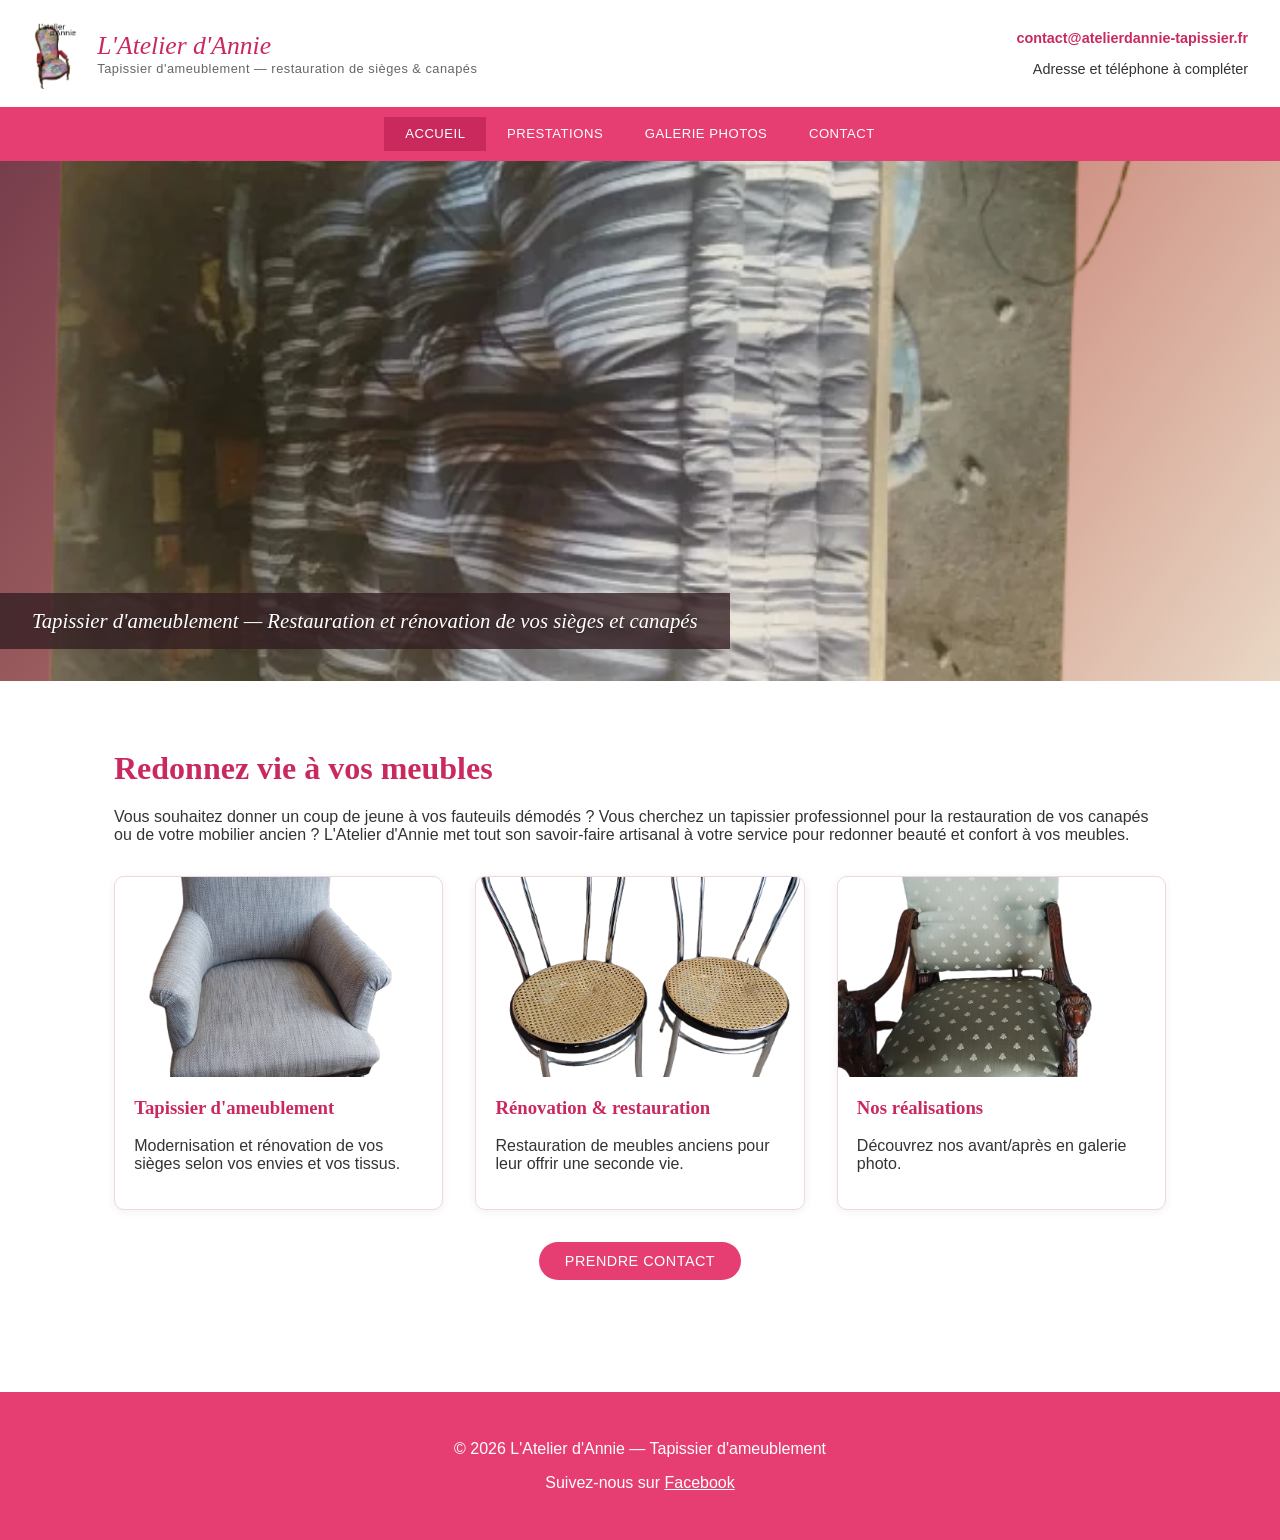
==== index.html @ 24e5b538 "Accueil : bouton Prendre contact (suppression devis gratuit)" ====
<!DOCTYPE html>
<html lang="fr">
<head>
  <meta charset="UTF-8">
  <meta name="viewport" content="width=device-width, initial-scale=1.0">
  <title>Atelier Annie | Tapissier d’ameublement en Auvergne-Rhône-Alpes</title>
  <meta name="description" content="Restauration artisanale de fauteuils, sièges et canapés par l’Atelier Annie. Découvrez les réalisations de tapisserie d’ameublement.">
  <link rel="canonical" href="https://www.example.fr/">
  <meta property="og:type" content="website">
  <meta property="og:locale" content="fr_FR">
  <meta property="og:site_name" content="L’Atelier d’Annie">
  <meta property="og:title" content="Atelier Annie | Tapissier d’ameublement en Auvergne-Rhône-Alpes">
  <meta property="og:description" content="Restauration artisanale de fauteuils, sièges et canapés par l’Atelier Annie. Découvrez les réalisations de tapisserie d’ameublement.">
  <meta property="og:url" content="https://www.example.fr/">
  <meta property="og:image" content="https://www.example.fr/assets/IMG_00.png">
  <meta name="twitter:card" content="summary_large_image">
  <meta name="twitter:title" content="Atelier Annie | Tapissier d’ameublement en Auvergne-Rhône-Alpes">
  <meta name="twitter:description" content="Restauration artisanale de fauteuils, sièges et canapés par l’Atelier Annie. Découvrez les réalisations de tapisserie d’ameublement.">
  <meta name="twitter:image" content="https://www.example.fr/assets/IMG_00.png">
  <link rel="icon" href="/favicon.svg" type="image/svg+xml">
  <link rel="icon" href="/favicon.ico" sizes="any">
  <link rel="apple-touch-icon" href="/apple-touch-icon.png">
  <link rel="stylesheet" href="css/style.css?v=2">
  <script type="application/ld+json">{"@context":"https://schema.org","@type":"Upholsterer","name":"L’Atelier d’Annie","description":"Atelier de tapisserie d’ameublement et restauration de sièges.","url":"https://www.example.fr","address":{"@type":"PostalAddress","streetAddress":"À compléter","addressLocality":"À compléter","postalCode":"À compléter","addressRegion":"À compléter","addressCountry":"FR"},"telephone":"À compléter"}</script>
</head>
<body>
  <header>
    <div class="topbar">
      <div class="logo">
        <img src="assets/logo.png" alt="Logo L'Atelier d'Annie">
        <div>
          <span class="logo-text">L'Atelier d'Annie</span><br>
          <span class="logo-sub">Tapissier d'ameublement — restauration de sièges &amp; canapés</span>
        </div>
      </div>
      <div class="contact-info">
        <p><a href="mailto:contact@atelierdannie-tapissier.fr">contact@atelierdannie-tapissier.fr</a></p>
        <p>Adresse et téléphone à compléter</p>
      </div>
    </div>
    <nav class="main-nav">
      <ul>
        <li><a href="index.html" class="active">Accueil</a></li>
        <li><a href="prestations.html">Prestations</a></li>
        <li><a href="galerie.html">Galerie photos</a></li>
        <li><a href="contact.html">Contact</a></li>
      </ul>
    </nav>
  </header>

  <section class="hero">
    <img src="assets/img/galerie/fauteuil-voltaire-fleuri.webp" alt="Fauteuil Voltaire restauré, tissu fleuri multicolore et accoudoirs rouges" width="577" height="433">
    <div class="hero-banner">
      Tapissier d'ameublement — Restauration et rénovation de vos sièges et canapés
    </div>
  </section>

  <main>
    <h1>Redonnez vie à vos meubles</h1>
    <p>Vous souhaitez donner un coup de jeune à vos fauteuils démodés ? Vous cherchez un
    tapissier professionnel pour la restauration de vos canapés ou de votre mobilier ancien ?
    L'Atelier d'Annie met tout son savoir-faire artisanal à votre service pour redonner
    beauté et confort à vos meubles.</p>

    <div class="cards">
      <div class="card">
        <img src="assets/IMG_01.png" alt="Tapissier d'ameublement">
        <div class="card-body">
          <h3>Tapissier d'ameublement</h3>
          <p>Modernisation et rénovation de vos sièges selon vos envies et vos tissus.</p>
        </div>
      </div>
      <div class="card">
        <img src="assets/IMG_02.png" alt="Rénovation de meubles">
        <div class="card-body">
          <h3>Rénovation &amp; restauration</h3>
          <p>Restauration de meubles anciens pour leur offrir une seconde vie.</p>
        </div>
      </div>
      <div class="card">
        <img src="assets/IMG_03.png" alt="Galerie de réalisations">
        <div class="card-body">
          <h3>Nos réalisations</h3>
          <p>Découvrez nos avant/après en galerie photo.</p>
        </div>
      </div>
    </div>

    <p style="text-align:center;">
      <a class="btn" href="contact.html">Prendre contact</a>
    </p>
  </main>
  <footer>
    <p>&copy; 2026 L'Atelier d'Annie — Tapissier d'ameublement</p>
    <p>Suivez-nous sur <a href="#">Facebook</a></p>
  </footer>
  <script src="js/script.js"></script>
</body>
</html>
---- css/style.css ----
:root {
  --rose: #e63e73;
  --rose-dark: #c9295c;
  --rose-light: #fce4ec;
  --text: #333333;
}

* { box-sizing: border-box; }

body {
  margin: 0;
  font-family: 'Poppins', Arial, sans-serif;
  background: #ffffff;
  color: var(--text);
}

.topbar {
  display: flex;
  justify-content: space-between;
  align-items: center;
  padding: 1rem 2rem;
  flex-wrap: wrap;
  gap: 1rem;
}

.logo {
  display: flex;
  align-items: center;
  gap: 0.8rem;
}

.logo img { height: 70px; }

.logo-text {
  font-family: 'Playfair Display', serif;
  font-style: italic;
  font-size: 1.6rem;
  color: var(--rose-dark);
}

.logo-sub {
  font-size: 0.8rem;
  letter-spacing: 0.5px;
  color: #666;
  display: block;
}

.contact-info { text-align: right; font-size: 0.9rem; }
.contact-info a { color: var(--rose-dark); text-decoration: none; font-weight: 600; }

nav.main-nav { background: var(--rose); }

nav.main-nav ul {
  list-style: none;
  display: flex;
  flex-wrap: wrap;
  justify-content: center;
  margin: 0;
  padding: 0.6rem 0;
}

nav.main-nav ul li a {
  color: #ffffff;
  text-decoration: none;
  padding: 0.6rem 1.3rem;
  text-transform: uppercase;
  font-size: 0.82rem;
  letter-spacing: 0.5px;
  display: block;
  transition: background 0.2s ease;
}

nav.main-nav ul li a:hover,
nav.main-nav ul li a.active {
  background: var(--rose-dark);
}

.hero { position: relative; }

.hero img {
  width: 100%;
  display: block;
  max-height: 520px;
  object-fit: cover;
}

.hero-banner {
  position: absolute;
  bottom: 2rem;
  left: 0;
  background: rgba(50, 30, 34, 0.78);
  text-shadow: 0 1px 2px rgba(0,0,0,.25);
  color: #ffffff;
  padding: 1rem 2rem;
  font-family: 'Playfair Display', serif;
  font-style: italic;
  font-size: 1.3rem;
  max-width: 90%;
}

main {
  max-width: 1100px;
  margin: 0 auto;
  padding: 3rem 1.5rem;
}

h1, h2, h3 {
  color: var(--rose-dark);
  font-family: 'Playfair Display', serif;
}

.cards {
  display: grid;
  grid-template-columns: repeat(auto-fit, minmax(250px, 1fr));
  gap: 2rem;
  margin-top: 2rem;
}

.card {
  border: 1px solid #f0d7de;
  border-radius: 10px;
  overflow: hidden;
  box-shadow: 0 2px 10px rgba(0,0,0,0.06);
  background: #fff;
}

.card img { width: 100%; display: block; height: 200px; object-fit: cover; }
.card-body { padding: 1.2rem; }
.card-body h3 { margin-top: 0; }

.btn {
  display: inline-block;
  background: var(--rose);
  color: #fff;
  text-decoration: none;
  padding: 0.7rem 1.6rem;
  border-radius: 30px;
  font-size: 0.9rem;
  text-transform: uppercase;
  letter-spacing: 0.5px;
  margin-top: 1rem;
  transition: background 0.2s ease;
}

.btn:hover { background: var(--rose-dark); }

.gallery-grid {
  display: grid;
  grid-template-columns: repeat(auto-fit, minmax(220px, 1fr));
  gap: 1.2rem;
}

.gallery-grid img {
  width: 100%;
  border-radius: 8px;
  display: block;
  box-shadow: 0 2px 8px rgba(0,0,0,0.08);
}

.contact-block {
  display: grid;
  grid-template-columns: repeat(auto-fit, minmax(260px, 1fr));
  gap: 2rem;
  margin-top: 2rem;
}

.contact-form input,
.contact-form textarea {
  width: 100%;
  padding: 0.7rem;
  margin-bottom: 1rem;
  border: 1px solid #e0b6c4;
  border-radius: 6px;
  font-family: inherit;
}

.contact-form button { border: none; cursor: pointer; }
.contact-details p { margin: 0.4rem 0; }

footer {
  background: var(--rose);
  color: #ffffff;
  padding: 2rem;
  text-align: center;
  margin-top: 3rem;
}

footer a { color: #ffffff; text-decoration: underline; }

@media (max-width: 768px) {
  nav.main-nav ul { flex-direction: column; text-align: center; }
  .topbar { flex-direction: column; text-align: center; }
  .contact-info { text-align: center; }
}

/* Gallery: consistent crop and caption rhythm */
.gallery-grid figure { margin: 0; overflow: hidden; border-radius: 8px; background: #fff; box-shadow: 0 2px 8px rgba(0,0,0,.08); }
.gallery-grid img { width: 100%; height: 300px; object-fit: contain; display: block; background: #faf7f5; }
.gallery-grid figcaption { padding: .75rem .9rem; font-size: .9rem; }
.hero { min-height: 300px; overflow: hidden; background: linear-gradient(125deg,#773d4b,#c98577 58%,#ead7c5); }
.hero img { height: min(52vw,520px); min-height: 300px; object-fit: cover; object-position: center 42%; }
@media (max-width: 600px) { .hero-banner { bottom: 1rem; padding: .8rem 1rem; font-size: 1.05rem; } .gallery-grid img { height: 240px; } }
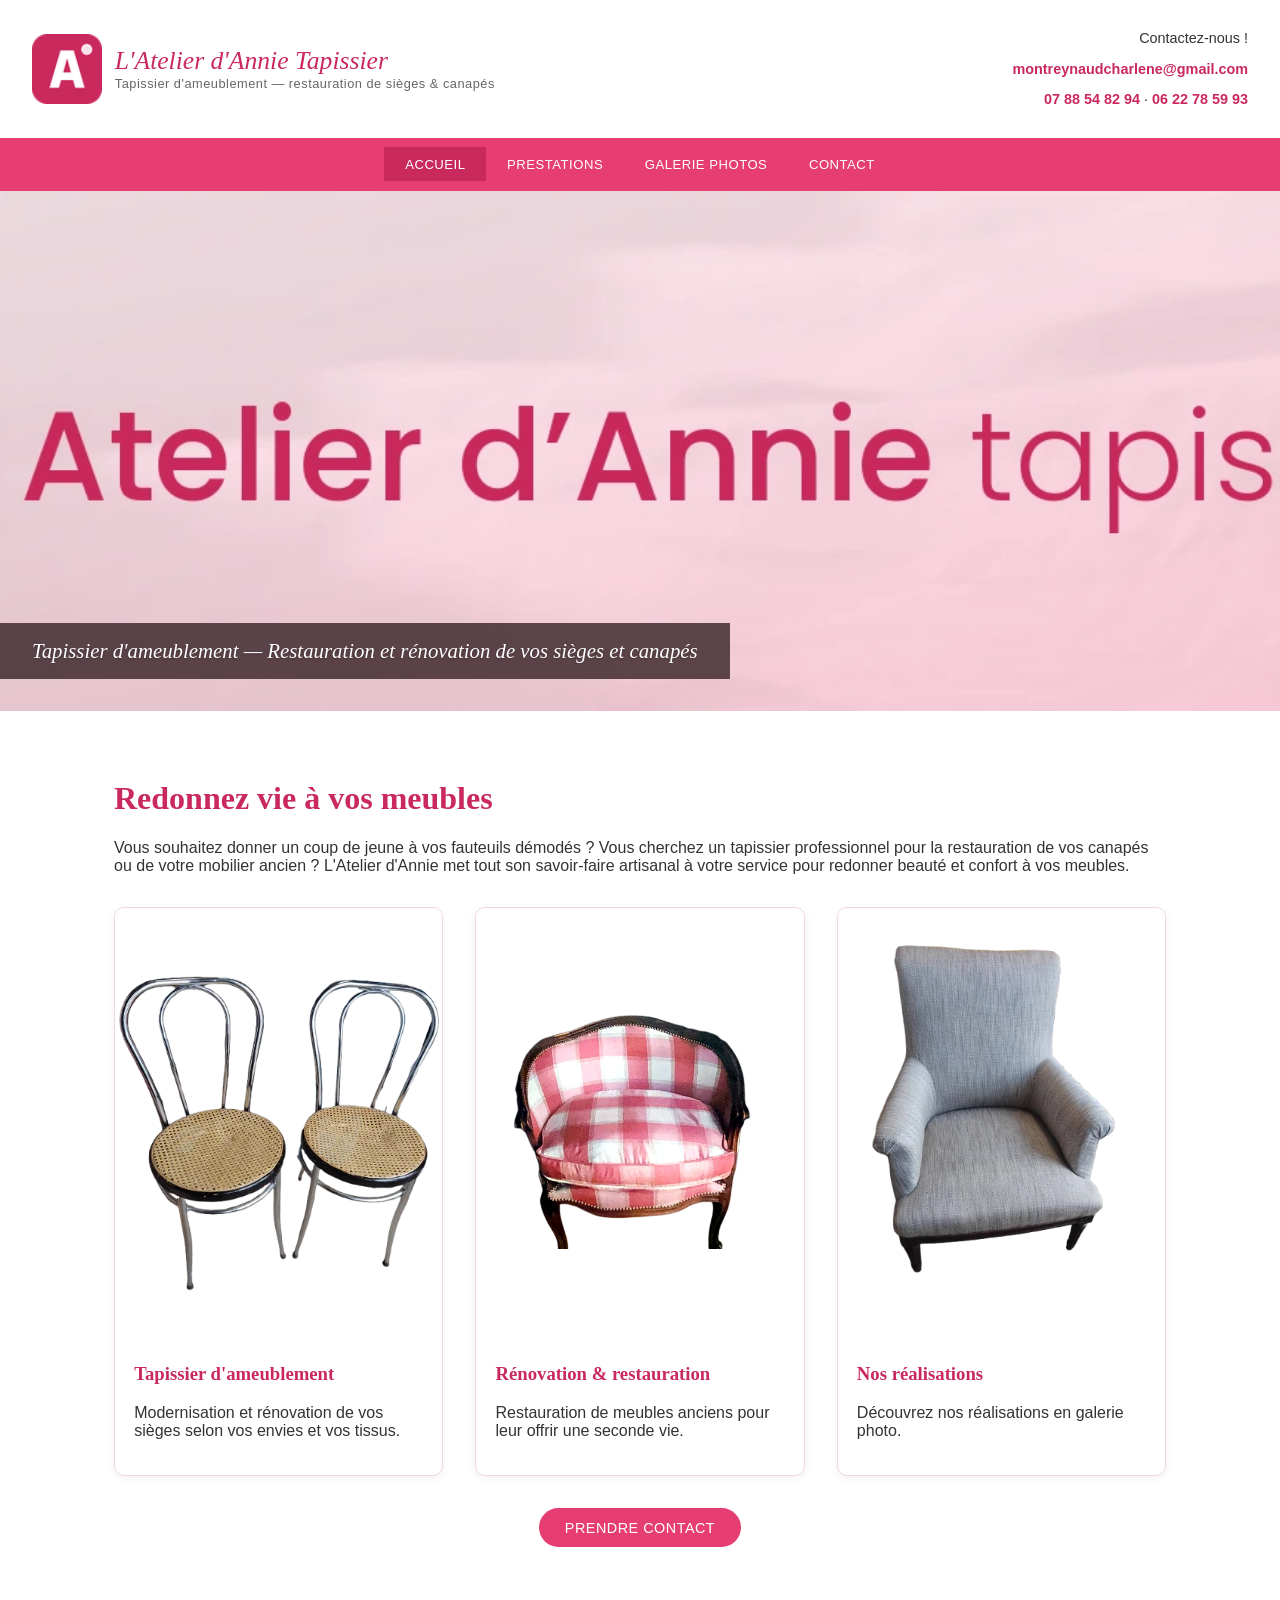
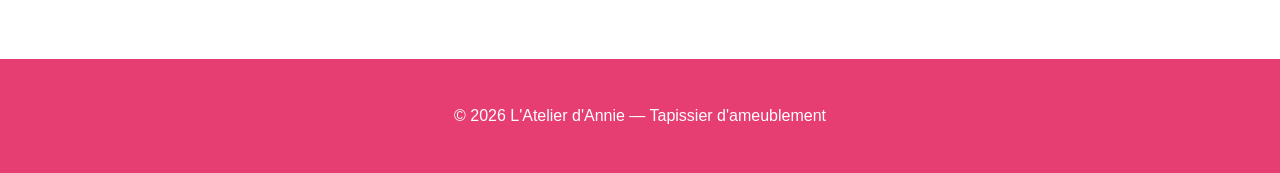
==== commit 0a5affed: "finish" ====
--- a/index.html
+++ b/index.html
@@ -8,7 +8,7 @@
   <link rel="canonical" href="https://www.example.fr/">
   <meta property="og:type" content="website">
   <meta property="og:locale" content="fr_FR">
-  <meta property="og:site_name" content="L’Atelier d’Annie">
+  <meta property="og:site_name" content="L’Atelier d’Annie Tapissier">
   <meta property="og:title" content="Atelier Annie | Tapissier d’ameublement en Auvergne-Rhône-Alpes">
   <meta property="og:description" content="Restauration artisanale de fauteuils, sièges et canapés par l’Atelier Annie. Découvrez les réalisations de tapisserie d’ameublement.">
   <meta property="og:url" content="https://www.example.fr/">
@@ -18,24 +18,24 @@
   <meta name="twitter:description" content="Restauration artisanale de fauteuils, sièges et canapés par l’Atelier Annie. Découvrez les réalisations de tapisserie d’ameublement.">
   <meta name="twitter:image" content="https://www.example.fr/assets/IMG_00.png">
   <link rel="icon" href="/favicon.svg" type="image/svg+xml">
-  <link rel="icon" href="/favicon.ico" sizes="any">
   <link rel="apple-touch-icon" href="/apple-touch-icon.png">
-  <link rel="stylesheet" href="css/style.css?v=2">
+  <link rel="stylesheet" href="css/style.css">
   <script type="application/ld+json">{"@context":"https://schema.org","@type":"Upholsterer","name":"L’Atelier d’Annie","description":"Atelier de tapisserie d’ameublement et restauration de sièges.","url":"https://www.example.fr","address":{"@type":"PostalAddress","streetAddress":"À compléter","addressLocality":"À compléter","postalCode":"À compléter","addressRegion":"À compléter","addressCountry":"FR"},"telephone":"À compléter"}</script>
 </head>
 <body>
   <header>
     <div class="topbar">
       <div class="logo">
-        <img src="assets/logo.png" alt="Logo L'Atelier d'Annie">
+        <img src="assets/logo-64.png" alt="Logo L'Atelier d'Annie">
         <div>
-          <span class="logo-text">L'Atelier d'Annie</span><br>
+          <span class="logo-text">L'Atelier d'Annie Tapissier</span><br>
           <span class="logo-sub">Tapissier d'ameublement — restauration de sièges &amp; canapés</span>
         </div>
       </div>
       <div class="contact-info">
-        <p><a href="mailto:contact@atelierdannie-tapissier.fr">contact@atelierdannie-tapissier.fr</a></p>
-        <p>Adresse et téléphone à compléter</p>
+				<p>Contactez-nous !</p>
+        <p><a href="mailto:montreynaudcharlene@gmail.com">montreynaudcharlene@gmail.com</a></p>
+        <p><a href="tel:+33788548294">07 88 54 82 94</a> · <a href="tel:+33622785993">06 22 78 59 93</a></p>
       </div>
     </div>
     <nav class="main-nav">
@@ -49,7 +49,7 @@
   </header>
 
   <section class="hero">
-    <img src="assets/img/galerie/fauteuil-voltaire-fleuri.webp" alt="Fauteuil Voltaire restauré, tissu fleuri multicolore et accoudoirs rouges" width="577" height="433">
+    <img src="assets/img/galerie/banniere-atelier-annie-tapissier.webp" alt="Fauteuil Voltaire restauré, tissu fleuri multicolore et accoudoirs rouges" width="577" height="433">
     <div class="hero-banner">
       Tapissier d'ameublement — Restauration et rénovation de vos sièges et canapés
     </div>
@@ -64,24 +64,24 @@
 
     <div class="cards">
       <div class="card">
-        <img src="assets/IMG_01.png" alt="Tapissier d'ameublement">
+        <img src="assets/img/galerie/chaises-metal-assise-cannee.webp" alt="Tapissier d'ameublement">
         <div class="card-body">
           <h3>Tapissier d'ameublement</h3>
           <p>Modernisation et rénovation de vos sièges selon vos envies et vos tissus.</p>
         </div>
       </div>
       <div class="card">
-        <img src="assets/IMG_02.png" alt="Rénovation de meubles">
+        <img src="assets/img/galerie/fauteuil.webp" alt="Rénovation de meubles">
         <div class="card-body">
           <h3>Rénovation &amp; restauration</h3>
           <p>Restauration de meubles anciens pour leur offrir une seconde vie.</p>
         </div>
       </div>
       <div class="card">
-        <img src="assets/IMG_03.png" alt="Galerie de réalisations">
+        <img src="assets/img/galerie/fauteuil-crapaud-gris-chine.webp" alt="Galerie de réalisations">
         <div class="card-body">
           <h3>Nos réalisations</h3>
-          <p>Découvrez nos avant/après en galerie photo.</p>
+          <p>Découvrez nos réalisations en galerie photo.</p>
         </div>
       </div>
     </div>
@@ -92,7 +92,6 @@
   </main>
   <footer>
     <p>&copy; 2026 L'Atelier d'Annie — Tapissier d'ameublement</p>
-    <p>Suivez-nous sur <a href="#">Facebook</a></p>
   </footer>
   <script src="js/script.js"></script>
 </body>
--- a/css/style.css
+++ b/css/style.css
@@ -124,7 +124,14 @@
   background: #fff;
 }
 
-.card img { width: 100%; display: block; height: 200px; object-fit: cover; }
+.card img {
+  width: 100%;
+  display: block;
+  aspect-ratio: 3 / 4;
+  height: auto;
+  object-fit: contain;
+  background: #fff;
+}
 .card-body { padding: 1.2rem; }
 .card-body h3 { margin-top: 0; }
 
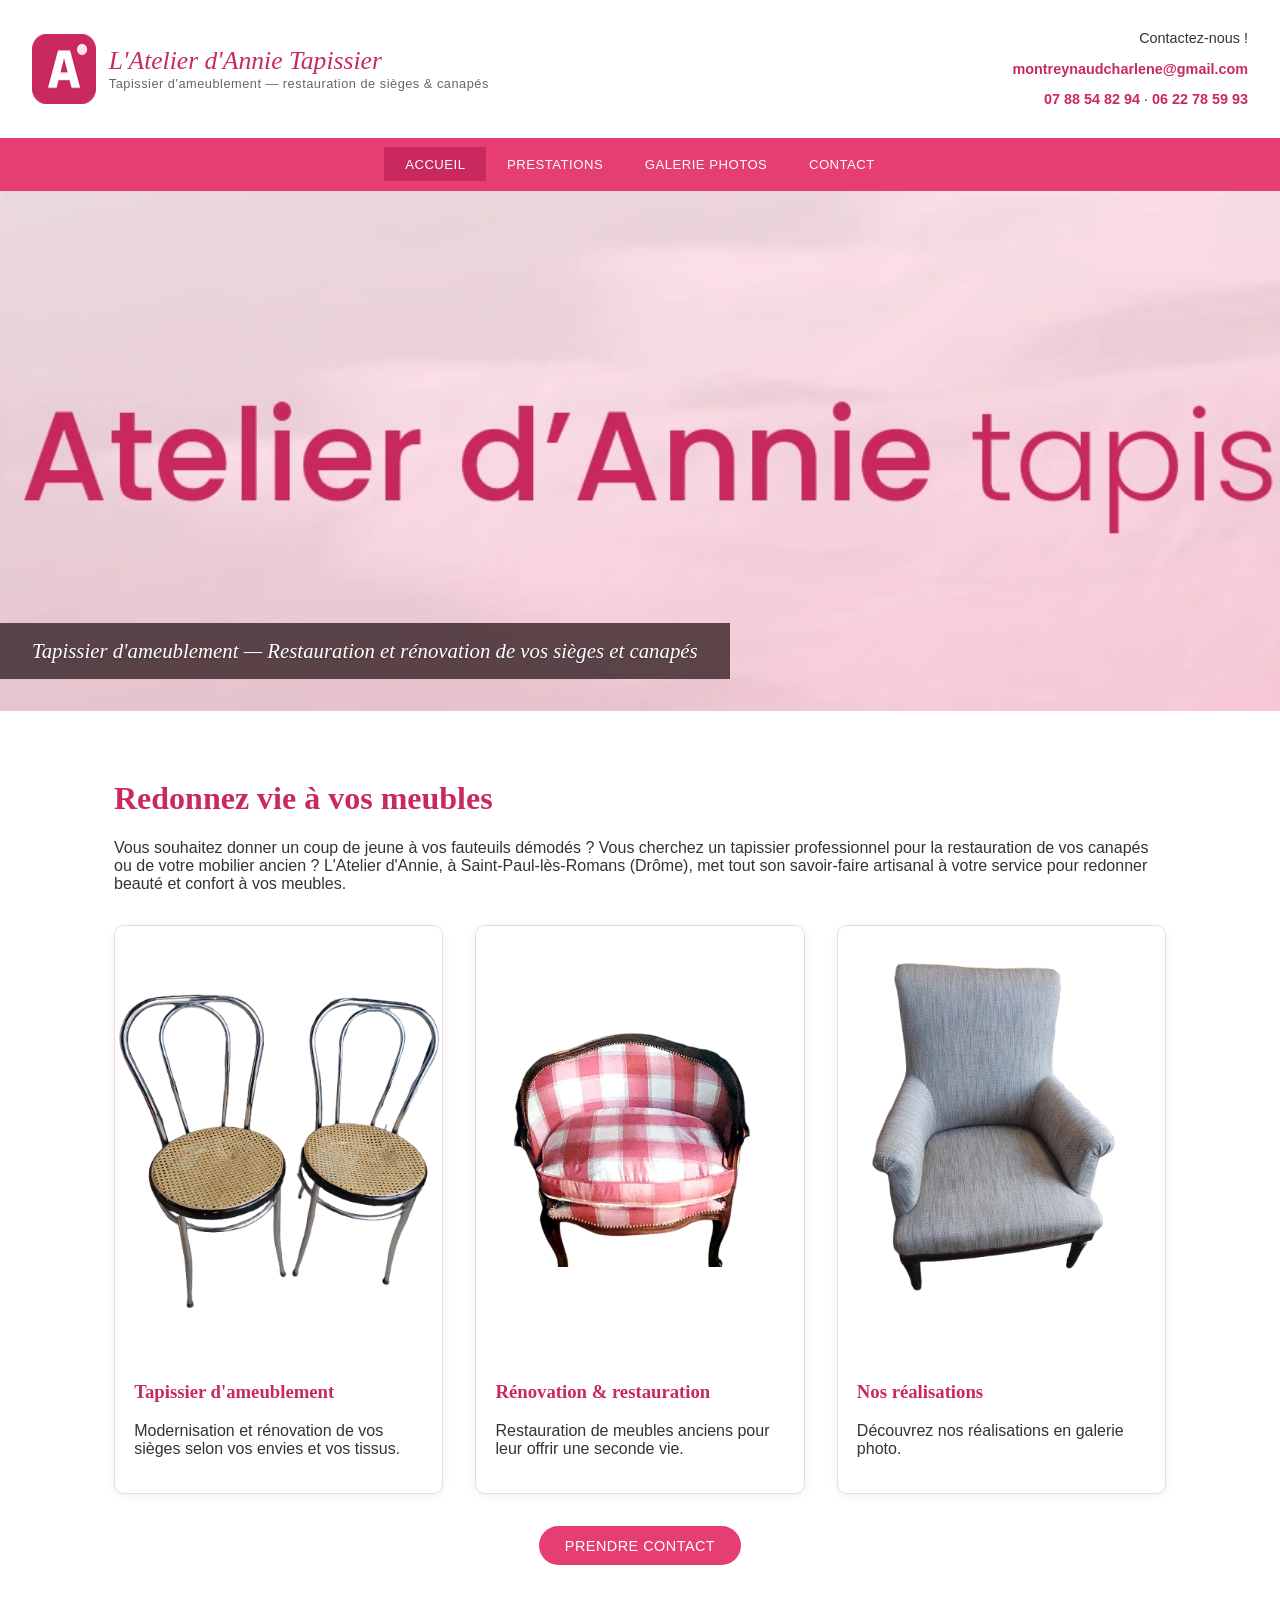
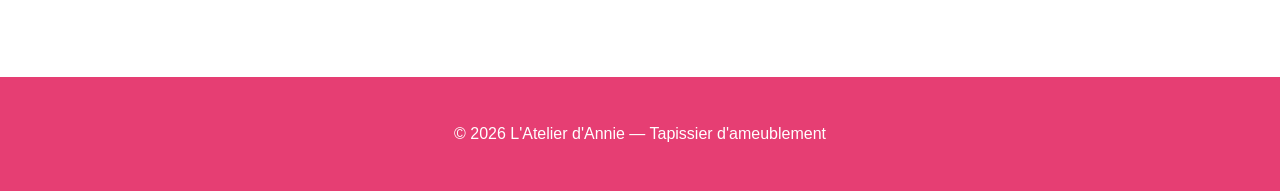
==== commit c9d8832c: "SEO: JSON-LD unifié, titre/description locaux, alt des cartes" ====
--- a/index.html
+++ b/index.html
@@ -3,30 +3,29 @@
 <head>
   <meta charset="UTF-8">
   <meta name="viewport" content="width=device-width, initial-scale=1.0">
-  <title>Atelier Annie | Tapissier d’ameublement en Auvergne-Rhône-Alpes</title>
-  <meta name="description" content="Restauration artisanale de fauteuils, sièges et canapés par l’Atelier Annie. Découvrez les réalisations de tapisserie d’ameublement.">
-  <link rel="canonical" href="https://www.example.fr/">
+  <title>Tapissier d’ameublement à Saint-Paul-lès-Romans (Drôme) | L’Atelier d’Annie</title>
+  <meta name="description" content="L’Atelier d’Annie, tapissier d’ameublement à Saint-Paul-lès-Romans (Drôme) : restauration et rénovation de fauteuils, sièges et canapés.">
+  <link rel="canonical" href="https://atelierdannie-tapissier.fr/">
   <meta property="og:type" content="website">
   <meta property="og:locale" content="fr_FR">
   <meta property="og:site_name" content="L’Atelier d’Annie Tapissier">
-  <meta property="og:title" content="Atelier Annie | Tapissier d’ameublement en Auvergne-Rhône-Alpes">
-  <meta property="og:description" content="Restauration artisanale de fauteuils, sièges et canapés par l’Atelier Annie. Découvrez les réalisations de tapisserie d’ameublement.">
-  <meta property="og:url" content="https://www.example.fr/">
-  <meta property="og:image" content="https://www.example.fr/assets/IMG_00.png">
+  <meta property="og:title" content="Tapissier d’ameublement à Saint-Paul-lès-Romans (Drôme) | L’Atelier d’Annie">
+  <meta property="og:description" content="L’Atelier d’Annie, tapissier d’ameublement à Saint-Paul-lès-Romans (Drôme) : restauration et rénovation de fauteuils, sièges et canapés.">
+  <meta property="og:url" content="https://atelierdannie-tapissier.fr/">
+  <meta property="og:image" content="https://atelierdannie-tapissier.fr/assets/img/galerie/banniere-atelier-annie-tapissier.webp">
   <meta name="twitter:card" content="summary_large_image">
-  <meta name="twitter:title" content="Atelier Annie | Tapissier d’ameublement en Auvergne-Rhône-Alpes">
-  <meta name="twitter:description" content="Restauration artisanale de fauteuils, sièges et canapés par l’Atelier Annie. Découvrez les réalisations de tapisserie d’ameublement.">
-  <meta name="twitter:image" content="https://www.example.fr/assets/IMG_00.png">
+  <meta name="twitter:title" content="Tapissier d’ameublement à Saint-Paul-lès-Romans (Drôme) | L’Atelier d’Annie">
+  <meta name="twitter:description" content="L’Atelier d’Annie, tapissier d’ameublement à Saint-Paul-lès-Romans (Drôme) : restauration et rénovation de fauteuils, sièges et canapés.">
+  <meta name="twitter:image" content="https://atelierdannie-tapissier.fr/assets/img/galerie/banniere-atelier-annie-tapissier.webp">
   <link rel="icon" href="/favicon.svg" type="image/svg+xml">
-  <link rel="apple-touch-icon" href="/apple-touch-icon.png">
   <link rel="stylesheet" href="css/style.css">
-  <script type="application/ld+json">{"@context":"https://schema.org","@type":"Upholsterer","name":"L’Atelier d’Annie","description":"Atelier de tapisserie d’ameublement et restauration de sièges.","url":"https://www.example.fr","address":{"@type":"PostalAddress","streetAddress":"À compléter","addressLocality":"À compléter","postalCode":"À compléter","addressRegion":"À compléter","addressCountry":"FR"},"telephone":"À compléter"}</script>
+  <script type="application/ld+json">{"@context":"https://schema.org","@type":"Upholsterer","name":"L’Atelier d’Annie Tapissier","description":"Atelier de tapisserie d’ameublement et restauration de sièges et canapés.","url":"https://atelierdannie-tapissier.fr","address":{"@type":"PostalAddress","streetAddress":"75 Chemin de la Scierie","addressLocality":"Saint-Paul-lès-Romans","postalCode":"26750","addressRegion":"Auvergne-Rhône-Alpes","addressCountry":"FR"},"telephone":["+33788548294","+33622785993"],"email":"montreynaudcharlene@gmail.com","openingHoursSpecification":[{"@type":"OpeningHoursSpecification","dayOfWeek":["Monday","Tuesday","Wednesday","Thursday","Friday"],"opens":"08:00","closes":"12:00"},{"@type":"OpeningHoursSpecification","dayOfWeek":["Monday","Tuesday","Wednesday","Thursday","Friday"],"opens":"14:00","closes":"18:00"},{"@type":"OpeningHoursSpecification","dayOfWeek":"Saturday","opens":"09:00","closes":"13:00"}]}</script>
 </head>
 <body>
   <header>
     <div class="topbar">
       <div class="logo">
-        <img src="assets/logo-64.png" alt="Logo L'Atelier d'Annie">
+        <img src="assets/logo-64.png" alt="Logo L'Atelier d'Annie" width="64" height="64">
         <div>
           <span class="logo-text">L'Atelier d'Annie Tapissier</span><br>
           <span class="logo-sub">Tapissier d'ameublement — restauration de sièges &amp; canapés</span>
@@ -49,7 +48,7 @@
   </header>
 
   <section class="hero">
-    <img src="assets/img/galerie/banniere-atelier-annie-tapissier.webp" alt="Fauteuil Voltaire restauré, tissu fleuri multicolore et accoudoirs rouges" width="577" height="433">
+    <img src="assets/img/galerie/banniere-atelier-annie-tapissier.webp" alt="Fauteuil Voltaire restauré, tissu fleuri multicolore et accoudoirs rouges" width="1920" height="380">
     <div class="hero-banner">
       Tapissier d'ameublement — Restauration et rénovation de vos sièges et canapés
     </div>
@@ -59,26 +58,26 @@
     <h1>Redonnez vie à vos meubles</h1>
     <p>Vous souhaitez donner un coup de jeune à vos fauteuils démodés ? Vous cherchez un
     tapissier professionnel pour la restauration de vos canapés ou de votre mobilier ancien ?
-    L'Atelier d'Annie met tout son savoir-faire artisanal à votre service pour redonner
-    beauté et confort à vos meubles.</p>
+    L'Atelier d'Annie, à Saint-Paul-lès-Romans (Drôme), met tout son savoir-faire artisanal
+    à votre service pour redonner beauté et confort à vos meubles.</p>
 
     <div class="cards">
       <div class="card">
-        <img src="assets/img/galerie/chaises-metal-assise-cannee.webp" alt="Tapissier d'ameublement">
+        <img src="assets/img/galerie/chaises-metal-assise-cannee.webp" alt="Chaises métalliques à assise cannée restaurées">
         <div class="card-body">
           <h3>Tapissier d'ameublement</h3>
           <p>Modernisation et rénovation de vos sièges selon vos envies et vos tissus.</p>
         </div>
       </div>
       <div class="card">
-        <img src="assets/img/galerie/fauteuil.webp" alt="Rénovation de meubles">
+        <img src="assets/img/galerie/fauteuil.webp" alt="Fauteuil bas avec clous décoratifs et coussin d'assise">
         <div class="card-body">
           <h3>Rénovation &amp; restauration</h3>
           <p>Restauration de meubles anciens pour leur offrir une seconde vie.</p>
         </div>
       </div>
       <div class="card">
-        <img src="assets/img/galerie/fauteuil-crapaud-gris-chine.webp" alt="Galerie de réalisations">
+        <img src="assets/img/galerie/fauteuil-crapaud-gris-chine.webp" alt="Fauteuil crapaud regarni d'un tissu gris chiné">
         <div class="card-body">
           <h3>Nos réalisations</h3>
           <p>Découvrez nos réalisations en galerie photo.</p>
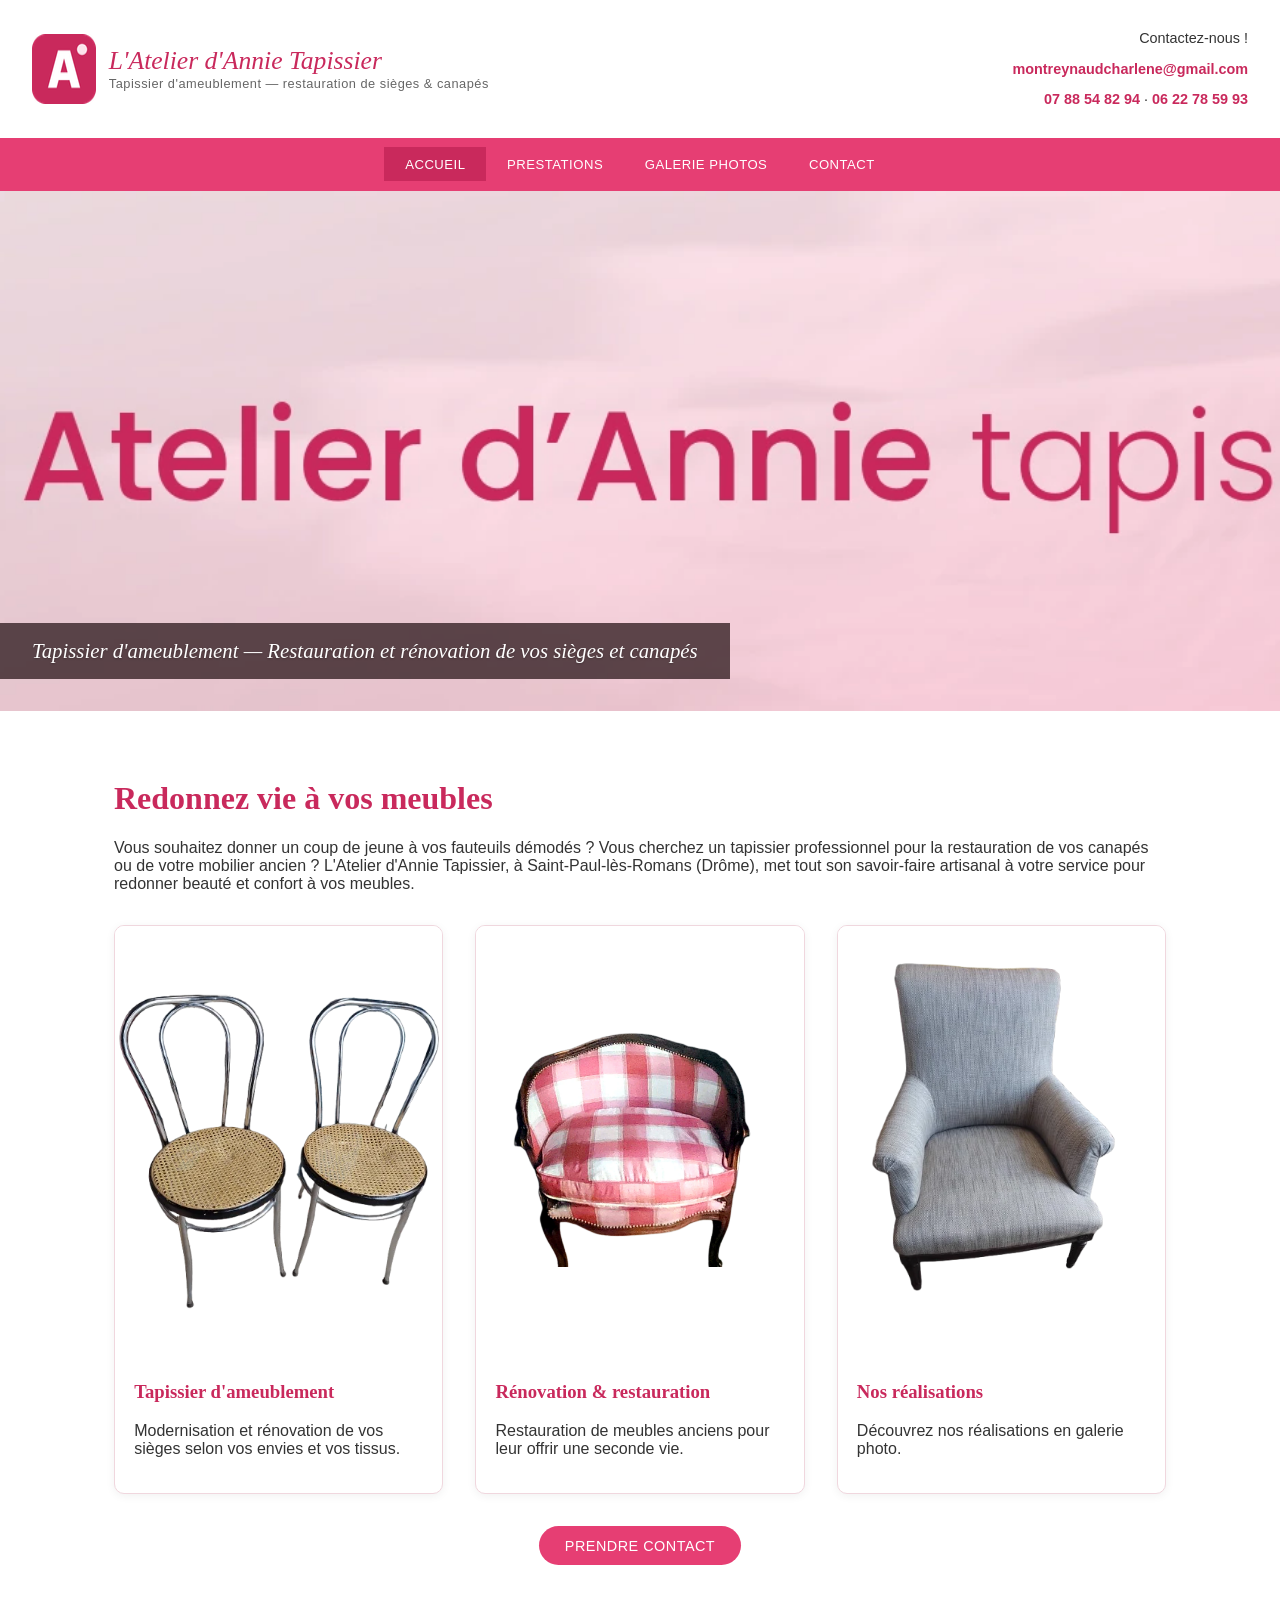
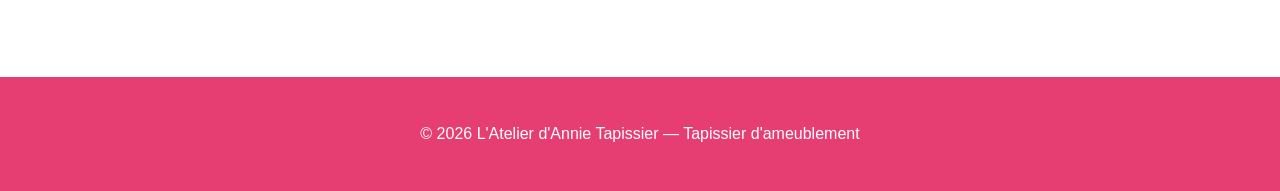
==== commit 9d02c73f: "Nom complet L'Atelier d'Annie Tapissier partout (accueil)" ====
--- a/index.html
+++ b/index.html
@@ -3,19 +3,19 @@
 <head>
   <meta charset="UTF-8">
   <meta name="viewport" content="width=device-width, initial-scale=1.0">
-  <title>Tapissier d’ameublement à Saint-Paul-lès-Romans (Drôme) | L’Atelier d’Annie</title>
-  <meta name="description" content="L’Atelier d’Annie, tapissier d’ameublement à Saint-Paul-lès-Romans (Drôme) : restauration et rénovation de fauteuils, sièges et canapés.">
+  <title>Tapissier à Saint-Paul-lès-Romans | L’Atelier d’Annie Tapissier</title>
+  <meta name="description" content="L’Atelier d’Annie Tapissier, tapissier d’ameublement à Saint-Paul-lès-Romans (Drôme) : restauration et rénovation de fauteuils, sièges et canapés.">
   <link rel="canonical" href="https://atelierdannie-tapissier.fr/">
   <meta property="og:type" content="website">
   <meta property="og:locale" content="fr_FR">
   <meta property="og:site_name" content="L’Atelier d’Annie Tapissier">
-  <meta property="og:title" content="Tapissier d’ameublement à Saint-Paul-lès-Romans (Drôme) | L’Atelier d’Annie">
-  <meta property="og:description" content="L’Atelier d’Annie, tapissier d’ameublement à Saint-Paul-lès-Romans (Drôme) : restauration et rénovation de fauteuils, sièges et canapés.">
+  <meta property="og:title" content="Tapissier à Saint-Paul-lès-Romans | L’Atelier d’Annie Tapissier">
+  <meta property="og:description" content="L’Atelier d’Annie Tapissier, tapissier d’ameublement à Saint-Paul-lès-Romans (Drôme) : restauration et rénovation de fauteuils, sièges et canapés.">
   <meta property="og:url" content="https://atelierdannie-tapissier.fr/">
   <meta property="og:image" content="https://atelierdannie-tapissier.fr/assets/img/galerie/banniere-atelier-annie-tapissier.webp">
   <meta name="twitter:card" content="summary_large_image">
-  <meta name="twitter:title" content="Tapissier d’ameublement à Saint-Paul-lès-Romans (Drôme) | L’Atelier d’Annie">
-  <meta name="twitter:description" content="L’Atelier d’Annie, tapissier d’ameublement à Saint-Paul-lès-Romans (Drôme) : restauration et rénovation de fauteuils, sièges et canapés.">
+  <meta name="twitter:title" content="Tapissier à Saint-Paul-lès-Romans | L’Atelier d’Annie Tapissier">
+  <meta name="twitter:description" content="L’Atelier d’Annie Tapissier, tapissier d’ameublement à Saint-Paul-lès-Romans (Drôme) : restauration et rénovation de fauteuils, sièges et canapés.">
   <meta name="twitter:image" content="https://atelierdannie-tapissier.fr/assets/img/galerie/banniere-atelier-annie-tapissier.webp">
   <link rel="icon" href="/favicon.svg" type="image/svg+xml">
   <link rel="stylesheet" href="css/style.css">
@@ -25,7 +25,7 @@
   <header>
     <div class="topbar">
       <div class="logo">
-        <img src="assets/logo-64.png" alt="Logo L'Atelier d'Annie" width="64" height="64">
+        <img src="assets/logo-64.png" alt="Logo L'Atelier d'Annie Tapissier" width="64" height="64">
         <div>
           <span class="logo-text">L'Atelier d'Annie Tapissier</span><br>
           <span class="logo-sub">Tapissier d'ameublement — restauration de sièges &amp; canapés</span>
@@ -58,7 +58,7 @@
     <h1>Redonnez vie à vos meubles</h1>
     <p>Vous souhaitez donner un coup de jeune à vos fauteuils démodés ? Vous cherchez un
     tapissier professionnel pour la restauration de vos canapés ou de votre mobilier ancien ?
-    L'Atelier d'Annie, à Saint-Paul-lès-Romans (Drôme), met tout son savoir-faire artisanal
+    L'Atelier d'Annie Tapissier, à Saint-Paul-lès-Romans (Drôme), met tout son savoir-faire artisanal
     à votre service pour redonner beauté et confort à vos meubles.</p>
 
     <div class="cards">
@@ -90,7 +90,7 @@
     </p>
   </main>
   <footer>
-    <p>&copy; 2026 L'Atelier d'Annie — Tapissier d'ameublement</p>
+    <p>&copy; 2026 L'Atelier d'Annie Tapissier — Tapissier d'ameublement</p>
   </footer>
   <script src="js/script.js"></script>
 </body>
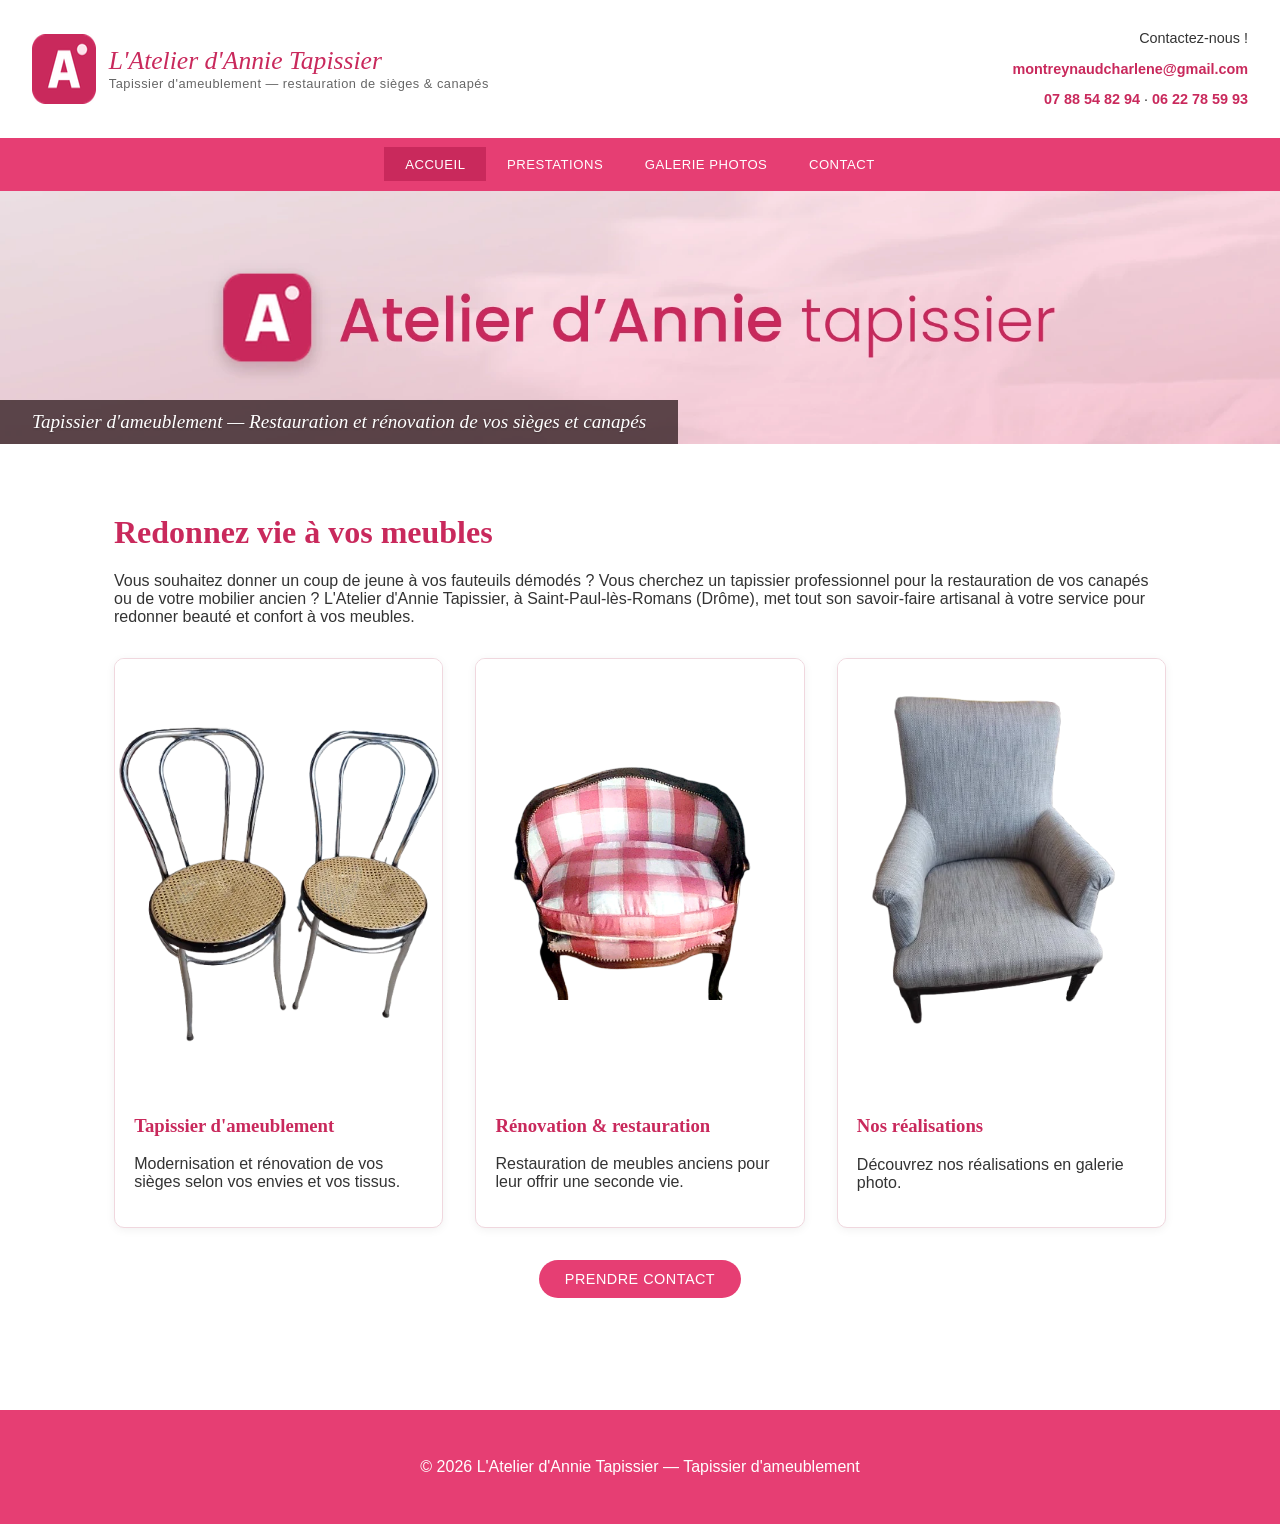
==== commit 072b7114: "fixe tel and ipad view" ====
--- a/index.html
+++ b/index.html
@@ -48,7 +48,7 @@
   </header>
 
   <section class="hero">
-    <img src="assets/img/galerie/banniere-atelier-annie-tapissier.webp" alt="Fauteuil Voltaire restauré, tissu fleuri multicolore et accoudoirs rouges" width="1920" height="380">
+    <img src="assets/img/galerie/banniere-atelier-annie-tapissier.webp" alt="Fauteuil Voltaire restauré, tissu fleuri multicolore et accoudoirs rouges">
     <div class="hero-banner">
       Tapissier d'ameublement — Restauration et rénovation de vos sièges et canapés
     </div>
--- a/css/style.css
+++ b/css/style.css
@@ -75,28 +75,21 @@
   background: var(--rose-dark);
 }
 
-.hero { position: relative; }
-
-.hero img {
-  width: 100%;
-  display: block;
-  max-height: 520px;
-  object-fit: cover;
-}
-
 .hero-banner {
   position: absolute;
-  bottom: 2rem;
+  bottom: 0;
   left: 0;
+  width: fit-content;
+  max-width: 90%;
   background: rgba(50, 30, 34, 0.78);
   text-shadow: 0 1px 2px rgba(0,0,0,.25);
   color: #ffffff;
-  padding: 1rem 2rem;
+  padding: 0.7rem 2rem;
   font-family: 'Playfair Display', serif;
   font-style: italic;
-  font-size: 1.3rem;
-  max-width: 90%;
-}
+  font-size: 1.2rem;
+}
+
 
 main {
   max-width: 1100px;
@@ -204,6 +197,33 @@
 .gallery-grid figure { margin: 0; overflow: hidden; border-radius: 8px; background: #fff; box-shadow: 0 2px 8px rgba(0,0,0,.08); }
 .gallery-grid img { width: 100%; height: 300px; object-fit: contain; display: block; background: #faf7f5; }
 .gallery-grid figcaption { padding: .75rem .9rem; font-size: .9rem; }
-.hero { min-height: 300px; overflow: hidden; background: linear-gradient(125deg,#773d4b,#c98577 58%,#ead7c5); }
-.hero img { height: min(52vw,520px); min-height: 300px; object-fit: cover; object-position: center 42%; }
-@media (max-width: 600px) { .hero-banner { bottom: 1rem; padding: .8rem 1rem; font-size: 1.05rem; } .gallery-grid img { height: 240px; } }
+.hero { position: relative; min-height: auto; overflow: hidden; background: linear-gradient(125deg,#773d4b,#c98577 58%,#ead7c5); }
+
+/* Base : l'image garde ses proportions, jamais rognée */
+.hero img {
+  width: 100%;
+  height: auto;
+  object-fit: contain;
+  object-position: center;
+  display: block;
+}
+
+/* Mobile et tablette : texte sous l'image */
+@media (max-width: 900px) {
+  .hero-banner {
+    position: static;
+    width: 100%;
+    max-width: 100%;
+    font-size: 1.05rem;
+    padding: 0.8rem 1rem;
+    text-align: center;
+  }
+}
+
+/* Mobile seulement : image un peu plus haute avec fond rose */
+@media (max-width: 600px) {
+  .hero img {
+    height: 160px;
+    background: #f9dbe3;
+  }
+}
